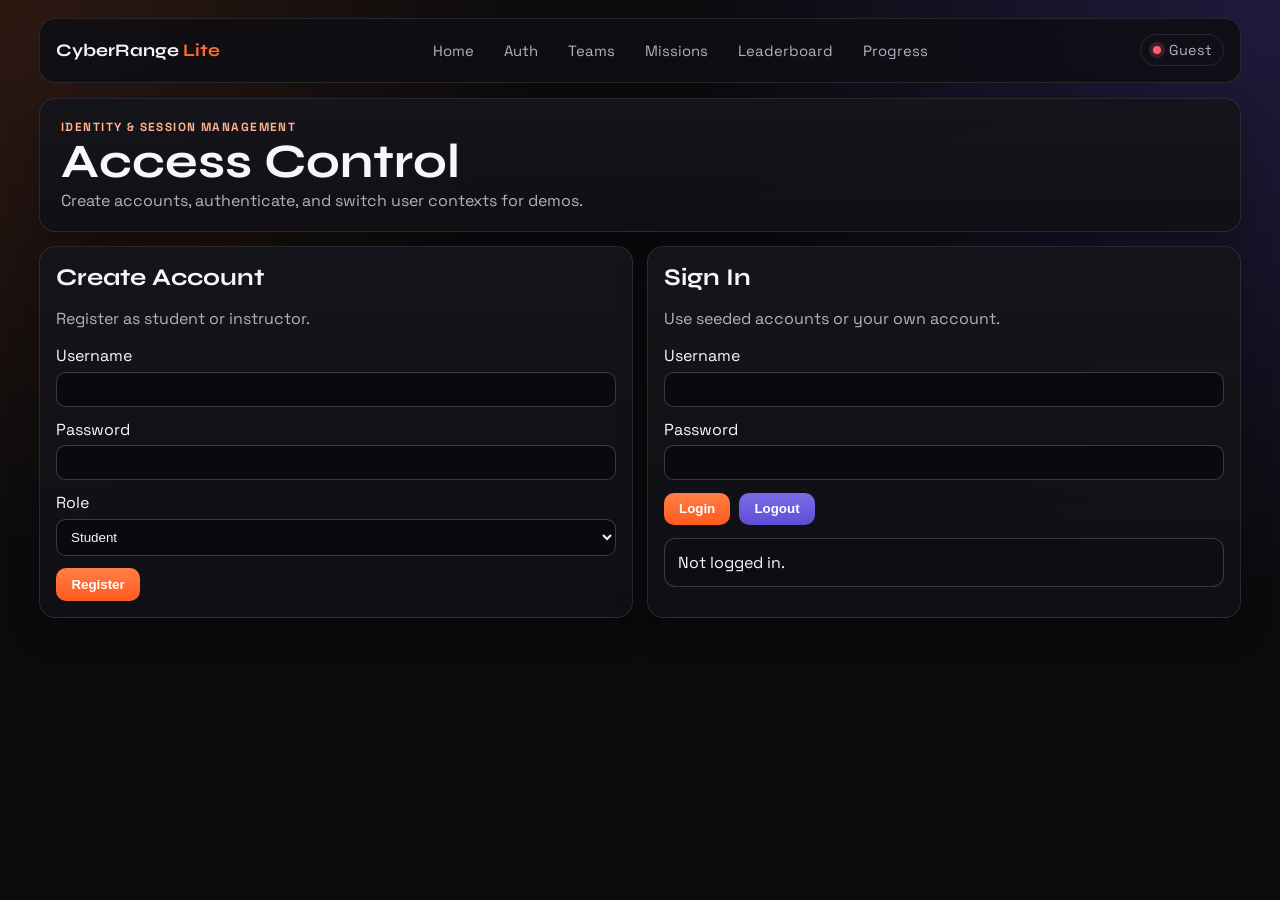
==== frontend/auth.html @ c317d0dc "Refactor frontend into slick multi-page studio experience Co-authored-by: SaiThirmal <SaiThirmal@use" ====
<!doctype html>
<html lang="en">
  <head>
    <meta charset="UTF-8" />
    <meta name="viewport" content="width=device-width, initial-scale=1.0" />
    <title>CyberRange Lite · Auth</title>
    <link rel="preconnect" href="https://fonts.googleapis.com" />
    <link rel="preconnect" href="https://fonts.gstatic.com" crossorigin />
    <link
      href="https://fonts.googleapis.com/css2?family=Space+Grotesk:wght@400;500;700&family=Syne:wght@600;700;800&display=swap"
      rel="stylesheet"
    />
    <link rel="stylesheet" href="./style.css" />
  </head>
  <body>
    <div class="shell">
      <header class="topbar">
        <a class="brand" href="./index.html">CyberRange <span>Lite</span></a>
        <nav class="nav">
          <a data-nav="index" href="./index.html">Home</a>
          <a data-nav="auth" href="./auth.html">Auth</a>
          <a data-nav="teams" href="./teams.html">Teams</a>
          <a data-nav="missions" href="./missions.html">Missions</a>
          <a data-nav="leaderboard" href="./leaderboard.html">Leaderboard</a>
          <a data-nav="progress" href="./progress.html">Progress</a>
        </nav>
        <div class="auth-chip">
          <span id="auth-dot" class="dot"></span>
          <span id="auth-badge">Guest</span>
        </div>
      </header>

      <main class="page">
        <section class="hero-block">
          <p class="eyebrow">Identity & Session Management</p>
          <h1>Access Control</h1>
          <p class="lead">Create accounts, authenticate, and switch user contexts for demos.</p>
        </section>

        <section class="grid-2">
          <article class="card">
            <h2>Create Account</h2>
            <p class="muted">Register as student or instructor.</p>
            <form id="register-form">
              <label>
                Username
                <input id="register-username" minlength="3" maxlength="40" required />
              </label>
              <label>
                Password
                <input id="register-password" type="password" minlength="8" maxlength="100" required />
              </label>
              <label>
                Role
                <select id="register-role">
                  <option value="student" selected>Student</option>
                  <option value="instructor">Instructor</option>
                </select>
              </label>
              <button type="submit">Register</button>
            </form>
          </article>

          <article class="card">
            <h2>Sign In</h2>
            <p class="muted">Use seeded accounts or your own account.</p>
            <form id="login-form">
              <label>
                Username
                <input id="login-username" minlength="3" maxlength="40" required />
              </label>
              <label>
                Password
                <input id="login-password" type="password" minlength="8" maxlength="100" required />
              </label>
              <div class="button-row">
                <button type="submit">Login</button>
                <button id="logout-btn" type="button" class="secondary">Logout</button>
              </div>
            </form>
            <div id="auth-panel" class="result">Not logged in.</div>
          </article>
        </section>
      </main>
    </div>

    <div id="toast" class="toast" role="status" aria-live="polite"></div>

    <script src="./js/auth.js" type="module"></script>
  </body>
</html>
---- frontend/style.css ----
:root {
  color-scheme: dark;
  font-family: "Space Grotesk", system-ui, -apple-system, Segoe UI, Roboto, sans-serif;
  --bg: #0b0b0d;
  --bg-soft: #101015;
  --card: #141419;
  --line: rgba(255, 255, 255, 0.1);
  --text: #f7f7fb;
  --muted: #b2b2c2;
  --accent: #ff6b2e;
  --accent-2: #6b57ff;
  --pass: #45d483;
  --fail: #ff5f72;
}

* {
  box-sizing: border-box;
}

body {
  margin: 0;
  min-height: 100vh;
  color: var(--text);
  background:
    radial-gradient(circle at 0% 0%, rgba(255, 107, 46, 0.14), transparent 35%),
    radial-gradient(circle at 100% 0%, rgba(107, 87, 255, 0.2), transparent 38%),
    var(--bg);
}

a {
  color: inherit;
  text-decoration: none;
}

.shell {
  max-width: 1240px;
  margin: 0 auto;
  padding: 1.1rem 1.2rem 2.3rem;
}

.topbar {
  display: flex;
  align-items: center;
  gap: 1rem;
  justify-content: space-between;
  border: 1px solid var(--line);
  border-radius: 1rem;
  padding: 0.85rem 1rem;
  background: rgba(15, 15, 20, 0.86);
  position: sticky;
  top: 0.7rem;
  backdrop-filter: blur(8px);
  z-index: 20;
}

.brand {
  font-family: "Syne", "Space Grotesk", sans-serif;
  font-weight: 700;
  font-size: 1.1rem;
  white-space: nowrap;
}

.brand span {
  color: var(--accent);
}

.nav {
  display: flex;
  gap: 0.35rem;
  flex-wrap: wrap;
}

.nav a {
  padding: 0.46rem 0.7rem;
  border-radius: 0.55rem;
  color: var(--muted);
  font-size: 0.93rem;
  border: 1px solid transparent;
  transition: all 150ms ease;
}

.nav a:hover {
  border-color: var(--line);
  color: var(--text);
}

.nav a.active {
  background: linear-gradient(180deg, #ff7f46, #ff5a1f);
  color: #fff;
}

.auth-chip {
  display: flex;
  gap: 0.45rem;
  align-items: center;
  color: var(--muted);
  font-size: 0.9rem;
  border: 1px solid var(--line);
  border-radius: 999px;
  padding: 0.36rem 0.7rem;
  white-space: nowrap;
}

.dot {
  width: 0.55rem;
  height: 0.55rem;
  border-radius: 999px;
  background: var(--fail);
  box-shadow: 0 0 0 4px rgba(255, 95, 114, 0.18);
}

.dot.ok {
  background: var(--pass);
  box-shadow: 0 0 0 4px rgba(69, 212, 131, 0.18);
}

.page {
  margin-top: 0.95rem;
  display: grid;
  gap: 0.85rem;
}

.hero-block,
.card {
  border: 1px solid var(--line);
  border-radius: 1rem;
  background: linear-gradient(180deg, rgba(21, 21, 27, 0.96), rgba(16, 16, 21, 0.9));
  box-shadow: 0 14px 30px rgba(0, 0, 0, 0.26);
}

.hero-block {
  padding: 1.3rem;
}

.hero-block h1 {
  margin: 0.3rem 0;
  font-family: "Syne", "Space Grotesk", sans-serif;
  line-height: 0.95;
  font-size: clamp(1.8rem, 5vw, 3rem);
}

.eyebrow {
  margin: 0;
  color: #ffb18f;
  letter-spacing: 0.12em;
  text-transform: uppercase;
  font-size: 0.74rem;
  font-weight: 700;
}

.lead {
  margin: 0.2rem 0 0;
  color: var(--muted);
  max-width: 680px;
}

.hero-actions {
  margin-top: 1rem;
  display: flex;
  gap: 0.55rem;
}

.btn {
  display: inline-flex;
  align-items: center;
  justify-content: center;
  border-radius: 0.62rem;
  padding: 0.56rem 0.95rem;
  font-weight: 600;
  border: 1px solid transparent;
  background: linear-gradient(180deg, #ff7f46, #ff5a1f);
  color: #fff;
}

.btn.ghost {
  background: rgba(107, 87, 255, 0.2);
  border-color: rgba(107, 87, 255, 0.48);
}

.stats-grid {
  display: grid;
  gap: 0.8rem;
  grid-template-columns: repeat(3, minmax(0, 1fr));
}

.stat {
  padding: 0.85rem 0.95rem;
  display: flex;
  flex-direction: column;
  gap: 0.28rem;
}

.stat span {
  color: var(--muted);
  font-size: 0.84rem;
  text-transform: uppercase;
  letter-spacing: 0.08em;
}

.stat strong {
  font-size: 1.25rem;
  font-family: "Syne", "Space Grotesk", sans-serif;
}

.feature-grid {
  display: grid;
  gap: 0.85rem;
  grid-template-columns: repeat(2, minmax(0, 1fr));
}

.feature {
  padding: 1rem;
}

.feature h2 {
  margin: 0;
}

.feature p {
  margin: 0.35rem 0 0.8rem;
  color: var(--muted);
}

.feature a {
  color: #ffb79a;
}

.notice {
  padding: 0.85rem 0.95rem;
}

.grid-2 {
  display: grid;
  gap: 0.85rem;
  grid-template-columns: repeat(2, minmax(0, 1fr));
}

.card {
  padding: 1rem;
}

.card h2 {
  margin: 0;
  font-family: "Syne", "Space Grotesk", sans-serif;
}

.card p {
  color: var(--muted);
}

.card.full {
  grid-column: 1 / span 2;
}

.list {
  display: flex;
  flex-direction: column;
  gap: 0.65rem;
}

.item {
  border: 1px solid rgba(255, 255, 255, 0.13);
  border-radius: 0.75rem;
  padding: 0.72rem;
  background: rgba(20, 20, 26, 0.9);
}

.meta {
  display: flex;
  flex-wrap: wrap;
  gap: 0.4rem;
  margin-top: 0.45rem;
}

.pill {
  border: 1px solid rgba(255, 255, 255, 0.24);
  border-radius: 999px;
  padding: 0.12rem 0.5rem;
  font-size: 0.74rem;
  color: #ebeaf9;
}

label {
  display: flex;
  flex-direction: column;
  gap: 0.35rem;
  margin-top: 0.75rem;
}

select,
textarea,
input {
  background: rgba(10, 10, 14, 0.95);
  color: var(--text);
  border: 1px solid rgba(255, 255, 255, 0.2);
  border-radius: 0.6rem;
  padding: 0.56rem 0.62rem;
  width: 100%;
}

textarea:focus,
input:focus,
select:focus {
  outline: none;
  border-color: rgba(255, 107, 46, 0.8);
  box-shadow: 0 0 0 3px rgba(255, 107, 46, 0.28);
}

button {
  background: linear-gradient(180deg, #ff7f46, #ff5a1f);
  color: #fff;
  border: none;
  border-radius: 0.62rem;
  padding: 0.56rem 0.95rem;
  margin-top: 0.78rem;
  cursor: pointer;
  font-weight: 600;
}

button.secondary {
  background: linear-gradient(180deg, #7a6de8, #5f4cd5);
}

.button-row {
  display: flex;
  gap: 0.55rem;
}

.tab-row {
  display: flex;
  gap: 0.5rem;
  margin: 0.75rem 0 0.8rem;
}

.tab {
  margin-top: 0;
  background: rgba(107, 87, 255, 0.25);
}

.tab.active {
  background: linear-gradient(180deg, #ff7f46, #ff5a1f);
}

table {
  width: 100%;
  border-collapse: collapse;
  border: 1px solid rgba(255, 255, 255, 0.12);
  border-radius: 0.72rem;
  overflow: hidden;
}

th,
td {
  border-bottom: 1px solid rgba(255, 255, 255, 0.1);
  padding: 0.56rem 0.4rem;
  text-align: left;
}

thead {
  background: rgba(107, 87, 255, 0.18);
}

.result {
  margin-top: 0.8rem;
  border: 1px solid rgba(255, 255, 255, 0.18);
  border-radius: 0.72rem;
  padding: 0.8rem;
  min-height: 2.4rem;
  background: rgba(14, 14, 19, 0.88);
}

.result.pass {
  border-color: rgba(69, 212, 131, 0.56);
  background: rgba(17, 52, 35, 0.35);
}

.result.fail {
  border-color: rgba(255, 95, 114, 0.56);
  background: rgba(80, 22, 35, 0.32);
}

.muted {
  color: var(--muted);
}

.toast {
  position: fixed;
  right: 1rem;
  bottom: 1rem;
  padding: 0.62rem 0.85rem;
  border-radius: 0.65rem;
  background: rgba(16, 16, 21, 0.96);
  border: 1px solid rgba(255, 255, 255, 0.24);
  color: var(--text);
  opacity: 0;
  transform: translateY(10px);
  pointer-events: none;
  transition: all 220ms ease;
}

.toast.show {
  opacity: 1;
  transform: translateY(0);
}

@media (max-width: 1000px) {
  .topbar {
    flex-direction: column;
    align-items: stretch;
  }

  .nav {
    justify-content: space-between;
  }

  .feature-grid,
  .stats-grid,
  .grid-2 {
    grid-template-columns: 1fr;
  }

  .card.full {
    grid-column: 1;
  }
}
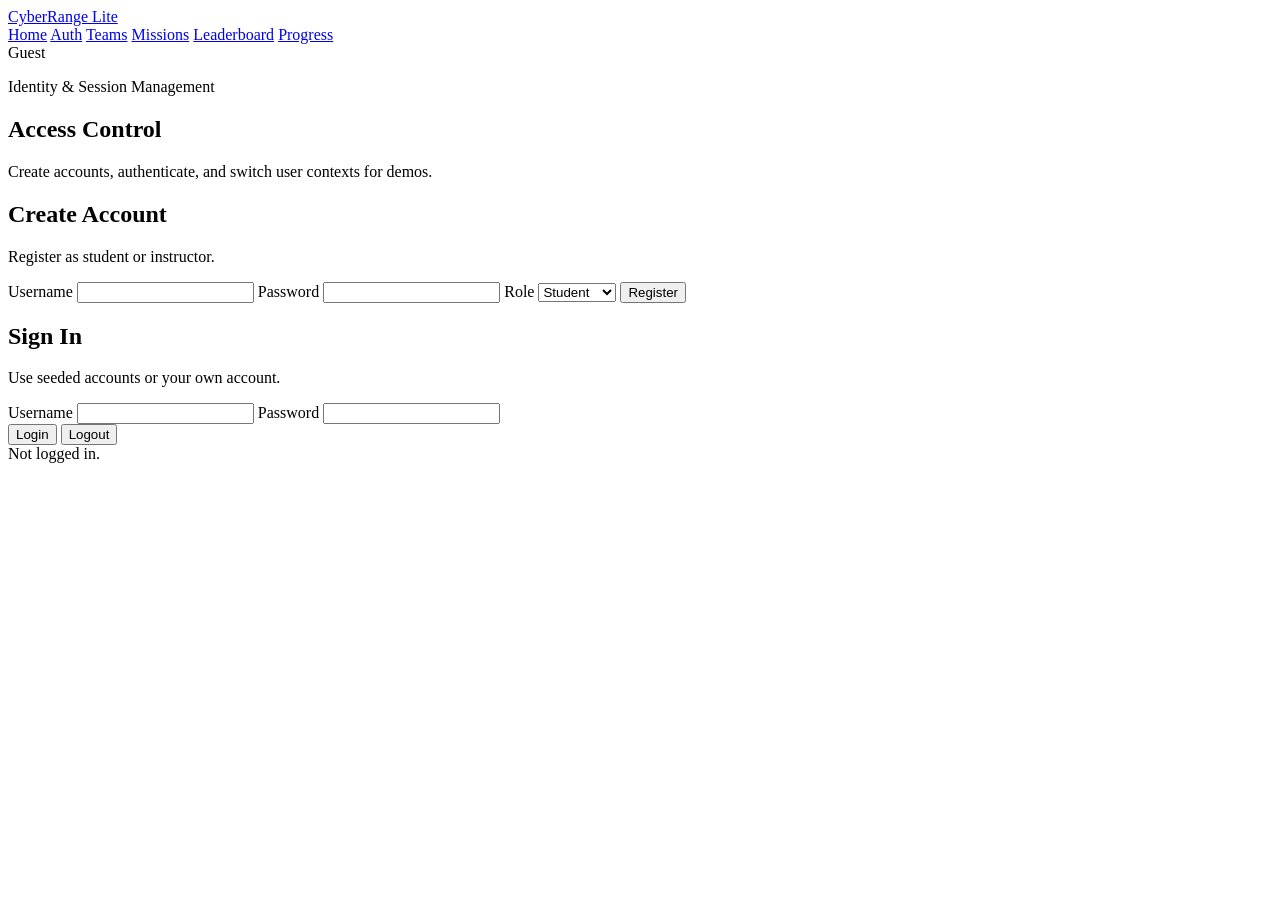
==== commit 3c875ad0: "Fix multi-page routing and frontend module wiring Co-authored-by: SaiThirmal <SaiThirmal@users.norep" ====
--- a/frontend/auth.html
+++ b/frontend/auth.html
@@ -10,19 +10,19 @@
       href="https://fonts.googleapis.com/css2?family=Space+Grotesk:wght@400;500;700&family=Syne:wght@600;700;800&display=swap"
       rel="stylesheet"
     />
-    <link rel="stylesheet" href="./style.css" />
+    <link rel="stylesheet" href="/app/style.css" />
   </head>
   <body>
     <div class="shell">
       <header class="topbar">
-        <a class="brand" href="./index.html">CyberRange <span>Lite</span></a>
+        <a class="brand" href="/app/index.html">CyberRange <span>Lite</span></a>
         <nav class="nav">
-          <a data-nav="index" href="./index.html">Home</a>
-          <a data-nav="auth" href="./auth.html">Auth</a>
-          <a data-nav="teams" href="./teams.html">Teams</a>
-          <a data-nav="missions" href="./missions.html">Missions</a>
-          <a data-nav="leaderboard" href="./leaderboard.html">Leaderboard</a>
-          <a data-nav="progress" href="./progress.html">Progress</a>
+          <a data-nav="index" href="/app/index.html">Home</a>
+          <a data-nav="auth" href="/app/auth.html">Auth</a>
+          <a data-nav="teams" href="/app/teams.html">Teams</a>
+          <a data-nav="missions" href="/app/missions.html">Missions</a>
+          <a data-nav="leaderboard" href="/app/leaderboard.html">Leaderboard</a>
+          <a data-nav="progress" href="/app/progress.html">Progress</a>
         </nav>
         <div class="auth-chip">
           <span id="auth-dot" class="dot"></span>
@@ -86,6 +86,6 @@
 
     <div id="toast" class="toast" role="status" aria-live="polite"></div>
 
-    <script src="./js/auth.js" type="module"></script>
+    <script src="/app/js/auth.js" type="module"></script>
   </body>
 </html>
